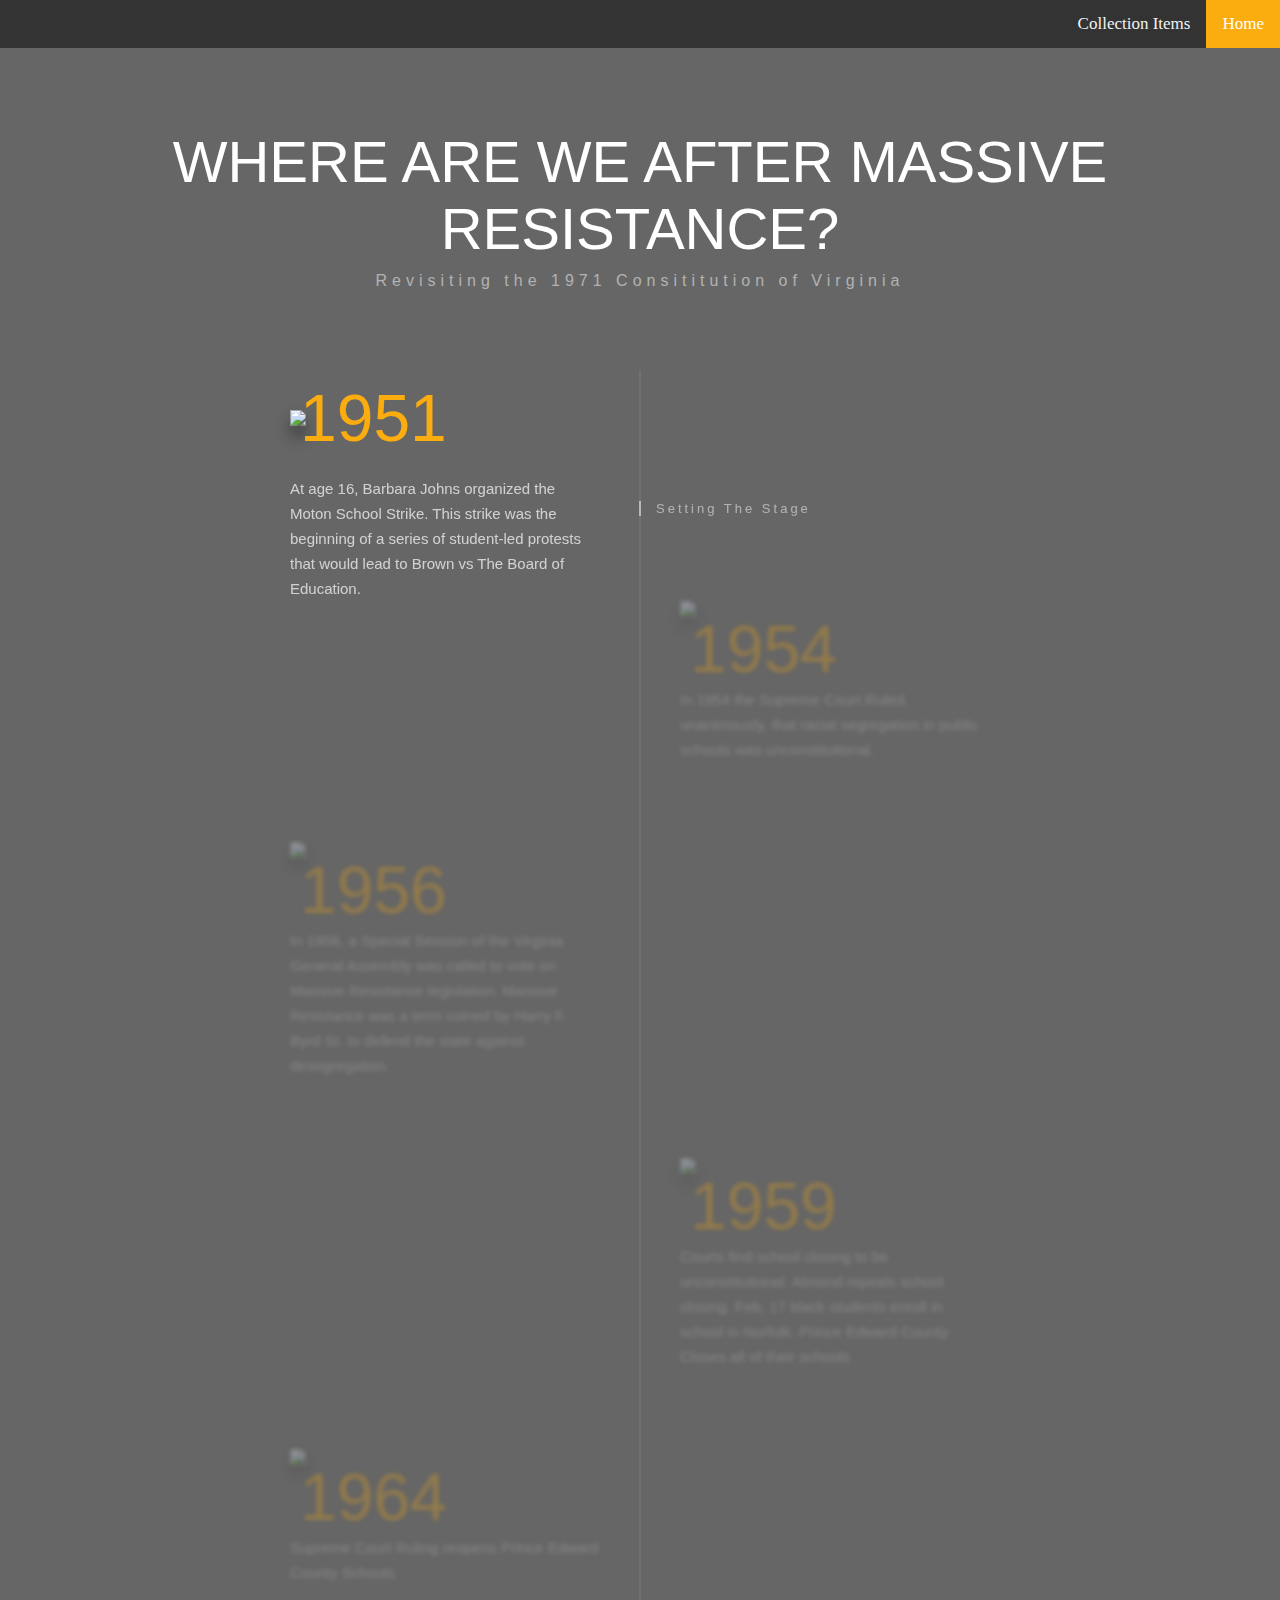
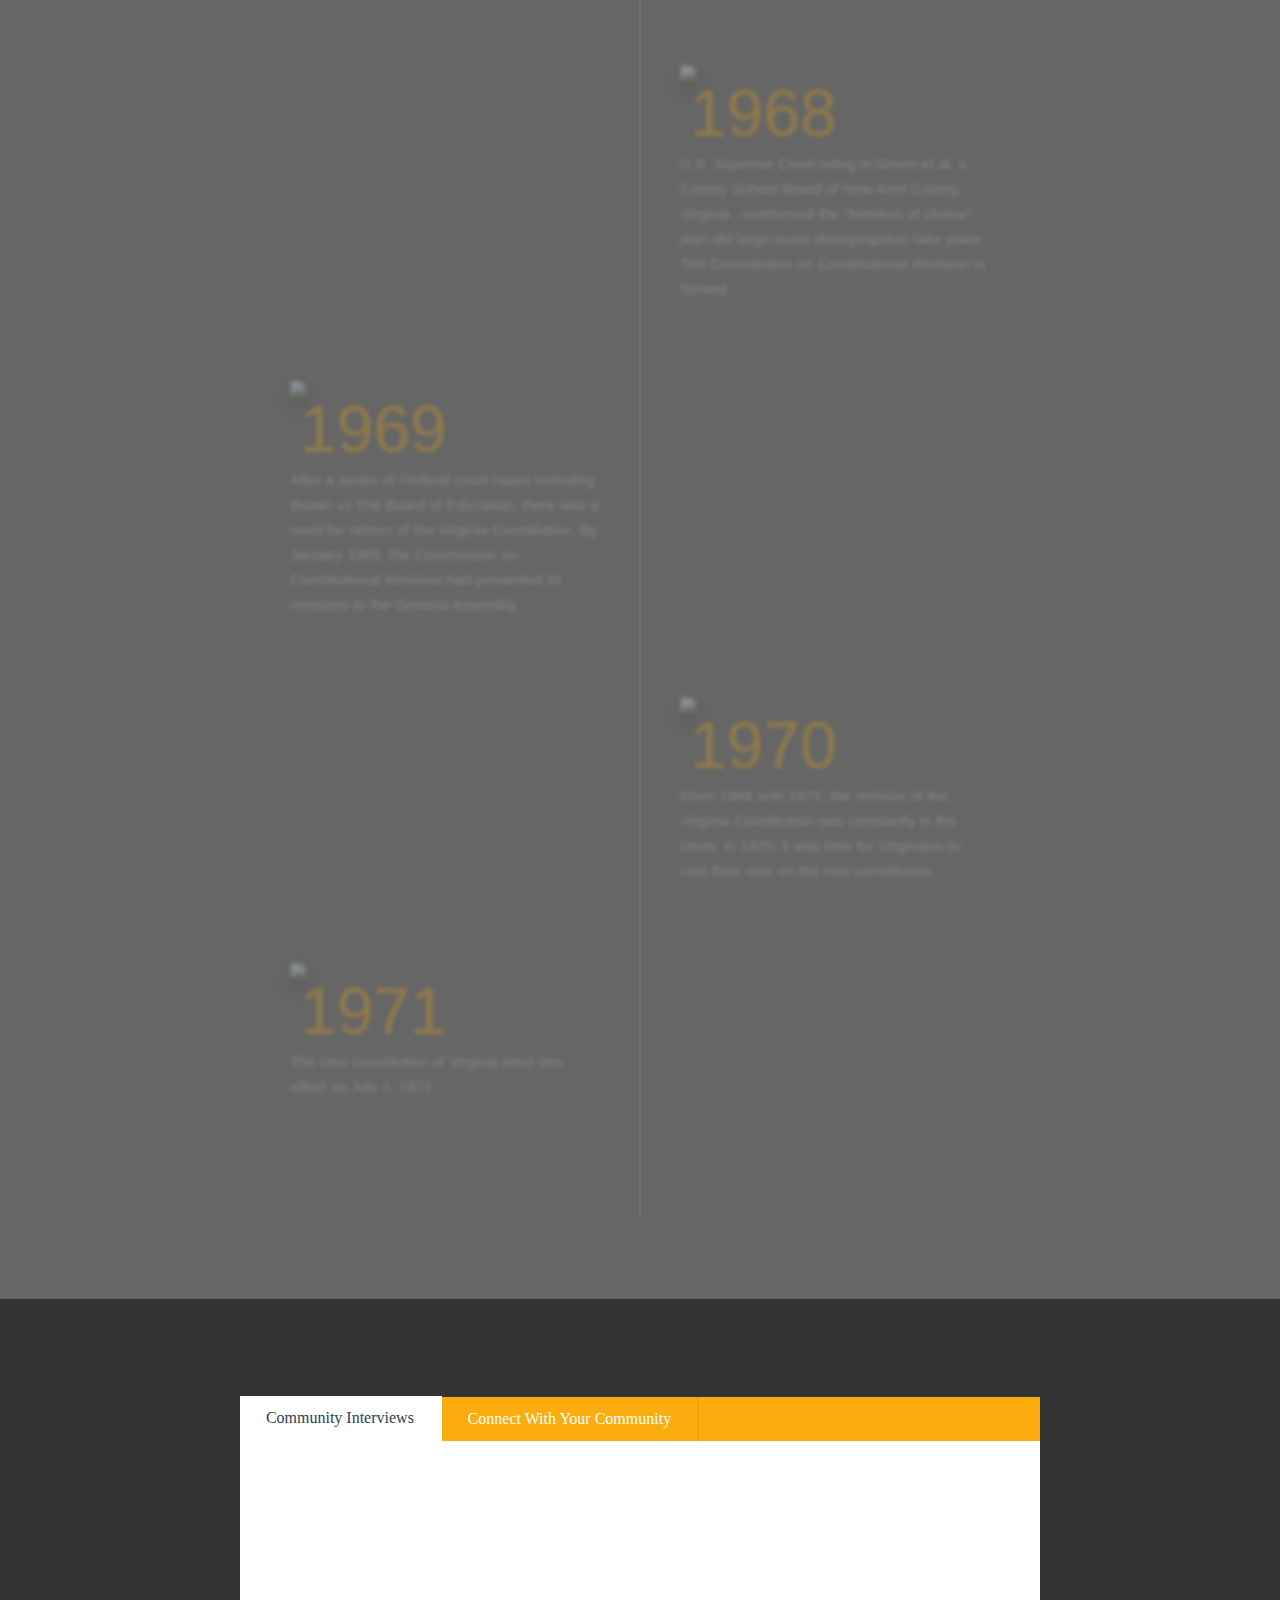
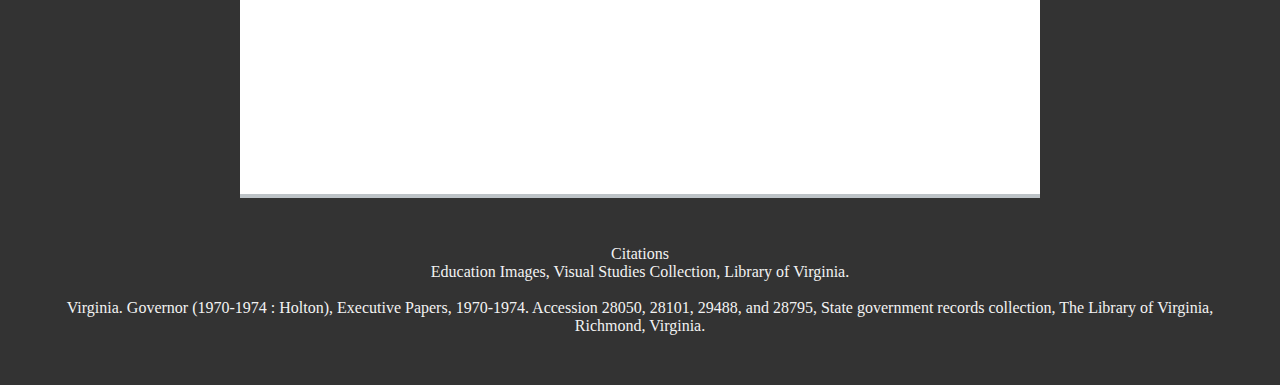
==== index.html @ eabf8236 "Add files via upload" ====
<!DOCTYPE html>
<html lang="en">
    <head>
        <meta charset="UTF-8">
        <meta name="viewport" content="width=device-width, intial-scale=1.0">
        <meta http-equiv="X-UA-Compatible" content="ie=edge">
        <title>AFTER MASSIVE RESISTANCE?</title>
        <link rel="stylesheet" href="style.css">
        <link rel="stylesheet" href="https://cdnjs.cloudflare.com/ajax/libs/font-awesome/4.7.0/css/font-awesome.min.css">
    </head>
    <body>
        <div class="website-container">
            <div class="main-header">
                    <a href="#home" class="active">Home</a>
                    <a href="pg2.html">Collection Items</a>
                    <a href="javascript:void(0);" class="icon" onclick="myFunction()">
                      <i class="fa fa-bars"></i>
                    </a>
                  </div>
            </div>
            <div class="section-two">
                <div class="timeline-container" id="timeline-1">
                <div class="timeline-header">
                  <h2 class="timeline-header__title">WHERE ARE WE AFTER MASSIVE RESISTANCE?</h2>
                  <h3 class="timeline-header__subtitle">Revisiting the 1971 Consititution of Virginia</h3>
                </div>
                <div class="timeline">
                  <div class="timeline-item" data-text="Setting The Stage">
                    <div class="timeline__content"><img class="timeline__img" src="/img/barbara.jpg" />
                      <h2 class="timeline__content-title">1951</h2>
                      <p class="timeline__content-desc">At age 16, Barbara Johns organized the Moton School Strike. This strike was the beginning of a series of student-led protests that would lead to Brown vs The Board of Education.</p>
                    </div>
                  </div>
                  <div class="timeline-item" data-text="Setting The Stage">
                    <div class="timeline__content"><img class="timeline__img" src="/img/Warren_Court_1953.jpg"/>
                      <h2 class="timeline__content-title">1954</h2>
                      <p class="timeline__content-desc">In 1954 the Supreme Court Ruled, unanimously, that racial segregation in public schools was unconstitutional.</p>
                    </div>
                  </div>
                  <div class="timeline-item" data-text="MASSIVE RESISTANCE">
                    <div class="timeline__content"><img class="timeline__img" src="/img/almond.png"/>
                      <h2 class="timeline__content-title">1956</h2>
                      <p class="timeline__content-desc">In 1956, a Special Session of the Virginia General Assembly was called to vote on Massive Resistance legislation. Massive Resistance was a term coined by Harry F. Byrd Sr. to defend the state against desegregation.</p>
                    </div>
                  </div>
                  <div class="timeline-item" data-text="Into Intergrataion">
                    <div class="timeline__content"><img class="timeline__img" src="img/norfolk2.png"/>
                      <h2 class="timeline__content-title">1959</h2>
                      <p class="timeline__content-desc">Courts find school closing to be unconstitutional. Almond repeals school closing. Feb, 17 black students enroll in school in Norfolk. Prince Edward County Closes all of their schools</p>
                    </div>
                  </div>
                  <div class="timeline-item" data-text="Into Intergrataion">
                    <div class="timeline__content"><img class="timeline__img" src="img/princeedward.png"/>
                      <h2 class="timeline__content-title">1964</h2>
                      <p class="timeline__content-desc">Supreme Court Ruling reopens Prince Edward County Schools</p>
                    </div>
                  </div>
                  <div class="timeline-item" data-text="The New Consititution">
                    <div class="timeline__content"><img class="timeline__img" src="img/students.png"/>
                      <h2 class="timeline__content-title">1968</h2>
                      <p class="timeline__content-desc">U.S. Supreme Court ruling in Green et al. v. County School Board of New Kent County, Virginia , overturned the “freedom of choice” plan did large-scale desegregation take place. The Commission on Constitutional Revision is formed</p>
                    </div>
                  </div>
                  <div class="timeline-item" data-text="The New Consititution">
                    <div class="timeline__content"><img class="timeline__img" src="/img/WP.png"/>
                      <h2 class="timeline__content-title">1969</h2>
                      <p class="timeline__content-desc">After a series of Federal court cases including Brown vs The Board of Education, there was a need for reform of the Virginia Constitution. By January 1969, the Commission on Constitutional Revision had presented its revisions to the General Assembly.</p>
                    </div>
                  </div>
                  <div class="timeline-item" data-text="The Votes are Cast">
                    <div class="timeline__content"><img class="timeline__img" src="/img/voteyes.png"/>
                      <h2 class="timeline__content-title">1970</h2>
                      <p class="timeline__content-desc">From 1968 until 1971, the revision of the Virginia Constitution was constantly in the news. In 1970, it was time for Virginians to cast their vote on the new constitution.</p>
                    </div>
                  </div>
                  <div class="timeline-item" data-text="After the Vote">
                    <div class="timeline__content"><img class="timeline__img" src="img/constitution.png"/>
                      <h2 class="timeline__content-title">1971</h2>
                      <p class="timeline__content-desc">The new constitution of Virginia went into effect on July 1, 1971</p>
                    </div>
                  </div>
                
                </div>
              </div>
            <script src="https://cdnjs.cloudflare.com/ajax/libs/jquery/3.1.0/jquery.min.js"></script>
            <script>
               
               (function($) {
             $.fn.timeline = function() {
               var selectors = {
                 id: $(this),
                 item: $(this).find(".timeline-item"),
                 activeClass: "timeline-item--active",
                 img: ".timeline__img"
               };
               selectors.item.eq(0).addClass(selectors.activeClass);
               selectors.id.css(
                 "background-image",
                 "url(" +
                   selectors.item
                     .first()
                     .find(selectors.img)
                     .attr("src") +
                   ")"
               );
               var itemLength = selectors.item.length;
               $(window).scroll(function() {
                 var max, min;
                 var pos = $(this).scrollTop();
                 selectors.item.each(function(i) {
                   min = $(this).offset().top;
                   max = $(this).height() + $(this).offset().top;
                   var that = $(this);
                   if (i == itemLength - 2 && pos > min + $(this).height() / 2) {
                     selectors.item.removeClass(selectors.activeClass);
                     selectors.id.css(
                       "background-image",
                       "url(" +
                         selectors.item
                           .last()
                           .find(selectors.img)
                           .attr("src") +
                         ")"
                     );
                     selectors.item.last().addClass(selectors.activeClass);
                   } else if (pos <= max - 40 && pos >= min) {
                     selectors.id.css(
                       "background-image",
                       "url(" +
                         $(this)
                           .find(selectors.img)
                           .attr("src") +
                         ")"
                     );
                     selectors.item.removeClass(selectors.activeClass);
                     $(this).addClass(selectors.activeClass);
                   }
                 });
               });
             };
           })(jQuery);
           
           $("#timeline-1").timeline();
           
               </script>    
               </div>
            <div class="section-three">
                <div class="wrapper">
  <div class="tabs">
    <div class="tab">
      <input type="radio" name="css-tabs" id="tab-1" checked class="tab-switch">
      <label for="tab-1" class="tab-label">Community Interviews</label>
      <div class="tab-content">
        <center><iframe width="560" height="315" src="https://www.youtube.com/embed/videoseries?list=PLMBxwRsuTIgj74UMBHZ-29OamJFVn3jY2" title="YouTube video player" frameborder="0" allow="accelerometer; autoplay; clipboard-write; encrypted-media; gyroscope; picture-in-picture" allowfullscreen></iframe></center>
      </div>
    </div>
    <div class="tab">
      <input type="radio" name="css-tabs" id="tab-2" class="tab-switch">
      <label for="tab-2" class="tab-label">Connect With Your Community</label>
      <div class="tab-content">Keep the conversation going and connect with thought leaders in your community. Below is the list of questions asked to community members as part of the interview process. </br>
      </br>
        <ul>
          <li>Can you speak to how limited the environmental protections in the constitution are?</li>
          <li>Do you think the Virginia Government lives up to the environmental standards that the constitution set?</li>
          <li>What additional protections would you like to see in the constitution of Virginia?</li>
          <li>What kind of work has you or your organization done to enact change around environmental protections?</li>
          <li>The 1971 Constitution of Virginia has one of the most robust educational sections in the country. Do you think</li>
          <li>this section of the constitution has stood the test of time?</li>
          <li>There are people who believe that schools in Virginia are still not equal due to disparities in funding and SOL</li>
          <li>scores. What do you believe this the result of?</li>
          <li>In since 2021 there have been attempts to repeal the Marshall-Newman Amendment, the amendment that bans same-sex marriage, and replace it with more inclusive language. How will this inclusive language benefit the LGBT community?</li>
          <li>Besides same-sex marriage, the use of gendered terms and pronouns in the constitution is male dominated. How would you reform this issue?</li>
          <li>What additional protections for LGBT individuals would you like to see in the constitution?</li>
        </ul>
      </div>
    </div>
</div>
            </div>
            <center>Citations</center>
            <center><p>Education Images, Visual Studies Collection, Library of Virginia. </p> </br> <p>Virginia. Governor (1970-1974 : Holton), Executive Papers, 1970-1974. Accession 28050, 28101, 29488, and 28795, State government records collection, The Library of Virginia, Richmond, Virginia. </p></center>
        </div>
    </body>
</html>
---- style.css ----
.main-header {
    background-color: #333;
    overflow: hidden;
  }
  
  .main-header a {
    float: right;
    display: block;
    color: #f2f2f2;
    text-align: center;
    padding: 14px 16px;
    text-decoration: none;
    font-size: 17px;
  }
  

  .main-header a:hover {
    background-color: #ddd;
    color: black;
  }
  

  .main-header a.active {
    background-color: #fbac0e;
    color: white;
  }
  
 
  .main-header .icon {
    display: none;
  } 

 @media screen and (max-width: 600px) {
    .main-header a:not(:first-child) {display: none;}
    .main-header a.icon {
      float: right;
      display: block;
    }
  }
  
  @media screen and (max-width: 600px) {
    .main-header.responsive {position: relative;}
    .main-header.responsive a.icon {
      position: absolute;
      right: 0;
      top: 0;
    }
    .main-header.responsive a {
      float: none;
      display: block;
      text-align: left;
    }
  } 
.section-three {
  padding: 50px;
  background-color: #333;
  color:#f2f2f2;
}
.quote{
  padding: 50px;
  background-color: #333;
  color:#f2f2f2;
  position:absolute;
  width: 100%;
  bottom:0%;
}
*{
    margin: 0;
    padding: 0;
}
.timeline {
  display: flex;
  margin: 0 auto;
  flex-wrap: wrap;
  flex-direction: column;
  max-width: 700px;
  position: relative;
}
.timeline__content-title {
  font-weight: normal;
  font-size: 66px;
  margin: -10px 0 0 0;
  transition: 0.4s;
  padding: 0 10px;
  box-sizing: border-box;
  font-family: 'Oswald', sans-serif;
  color: #fbac0e;
}
.timeline__content-desc {
  margin: 0;
  font-size: 15px;
  box-sizing: border-box;
  color: rgba(255, 255, 255, .7);
  font-family: 'Roboto Condensed', sans-serif;
  font-weight: normal;
  line-height: 25px;
}
.timeline:before {
  position: absolute;
  left: 50%;
  width: 2px;
  height: 100%;
  margin-left: -1px;
  content: "";
  background: rgba(255, 255, 255, .07);
}
@media only screen and (max-width: 767px) {
  .timeline:before {
    left: 40px;
  }
}
.timeline-item {
  padding: 40px 0;
  opacity: 0.3;
  filter: blur(2px);
  transition: 0.5s;
  box-sizing: border-box;
  width: calc(50% - 40px);
  display: flex;
  position: relative;
  transform: translateY(-80px);
}
.timeline-item:before {
  content: attr(data-text);
  letter-spacing: 3px;
  width: 100%;
  position: absolute;
  color: rgba(255, 255, 255, .5);
  font-size: 13px;
  font-family: 'Pathway Gothic One', sans-serif;
  border-left: 2px solid rgba(255, 255, 255, .5);
  top: 70%;
  margin-top: -5px;
  padding-left: 15px;
  opacity: 0;
  right: calc(-100% - 56px);
}
.timeline-item:nth-child(even) {
  align-self: flex-end;
}
.timeline-item:nth-child(even):before {
  right: auto;
  text-align: right;
  left: calc(-100% - 56px);
  padding-left: 0;
  border-left: none;
  border-right: 2px solid rgba(255, 255, 255, .5);
  padding-right: 15px;
}
.timeline-item--active {
  opacity: 1;
  transform: translateY(0);
  filter: blur(0px);
}
.timeline-item--active:before {
  top: 50%;
  transition: 0.3s all 0.2s;
  opacity: 1;
}
.timeline-item--active .timeline__content-title {
  margin: -50px 0 20px 0;
}
@media only screen and (max-width: 767px) {
  .timeline-item {
    align-self: baseline !important;
    width: 100%;
    padding: 0 30px 150px 80px;
  }
  .timeline-item:before {
    left: 10px !important;
    padding: 0 !important;
    top: 50px;
    text-align: center !important;
    width: 60px;
    border: none !important;
  }
  .timeline-item:last-child {
    padding-bottom: 40px;
  }
}
.timeline__img {
  max-width: 100%;
  box-shadow: 0 10px 15px rgba(0, 0, 0, .4);
}
.timeline-container {
  width: 100%;
  position: relative;
  padding: 80px 0;
  transition: 0.3s ease 0s;
  background-attachment: fixed;
  background-size: cover;
}
.timeline-container:before {
  position: absolute;
  left: 0;
  top: 0;
  width: 100%;
  height: 100%;
 background: rgba(0,0,0,0.6);
  content: "";
}
.timeline-header {
  width: 100%;
  text-align: center;
  margin-bottom: 80px;
  position: relative;
}
.timeline-header__title {
  color: #fff;
  font-size: 58px;
  font-family: 'Oswald', sans-serif;
  font-weight: normal;
  margin: 0;
}
.timeline-header__subtitle {
  color: rgba(255, 255, 255, .5);
  font-family: 'Pathway Gothic One', sans-serif;
  font-size: 16px;
  letter-spacing: 5px;
  margin: 10px 0 0 0;
  font-weight: normal;
}
.demo-footer {
  padding: 60px 0;
  text-align: center;
}
.demo-footer a {
  color: #999;
  display: inline-block;
  font-family: Cardo;
}
* {
  box-sizing: border-box;
}

.wrapper {
  max-width: 50rem;
  width: 100%;
  margin: 0 auto;
}
.tabs {
  position: relative;
  margin: 3rem 0;
  background: #fbac0e;
  height: 25rem;
}
.tabs::before,
.tabs::after {
  content: "";
  display: table;
}
.tabs::after {
  clear: both;
}
.tab {
  float: left;
}
.tab-switch {
  display: none;
}
.tab-label {
  position: relative;
  display: block;
  line-height: 2.75em;
  height: 3em;
  padding: 0 1.618em;
  background: #fbac0e;
  border-right: 0.125rem solid #F1A204;
  color: #fff;
  cursor: pointer;
  top: 0;
  transition: all 0.25s;
}
.tab-label:hover {
  top: -0.25rem;
  transition: top 0.25s;
}
.tab-content {
  height: 22.3rem;
  width: 50rem;
  position: absolute;
  z-index: 1;
  top: 2.75em;
  left: 0;
  padding: 1.618rem;
  background: #fff;
  color: #2c3e50;
  border-bottom: 0.25rem solid #bdc3c7;
  opacity: 0;
  transition: all 0.35s;
}
.tab-switch:checked + .tab-label {
  background: #fff;
  color: #2c3e50;
  border-bottom: 0;
  border-right: 0.125rem solid #fff;
  transition: all 0.35s;
  z-index: 1;
  top: -0.0625rem;
}
.tab-switch:checked + label + .tab-content {
  z-index: 2;
  opacity: 1;
  transition: all 0.35s;
}
.row {
  display: flex;
  flex-wrap: wrap;
  padding: 0 4px;
}

/* Create four equal columns that sits next to each other */
.column {
  flex: 25%;
  max-width: 25%;
  padding: 0 4px;
}

.column img {
  margin-top: 8px;
  vertical-align: middle;
  width: 100%;
}

/* Responsive layout - makes a two column-layout instead of four columns */
@media screen and (max-width: 800px) {
  .column {
    flex: 50%;
    max-width: 50%;
  }
}

/* Responsive layout - makes the two columns stack on top of each other instead of next to each other */
@media screen and (max-width: 600px) {
  .column {
    flex: 100%;
    max-width: 100%;
  }
}

 /* Container holding the image and the text */
 .container {
  position: relative;
}

/* Bottom right text */
.text-block {
  position: absolute;
  bottom: 20px;
  right: 20px;
  background-color: black;
  color: white;
  padding-left: 20px;
  padding-right: 20px;
}
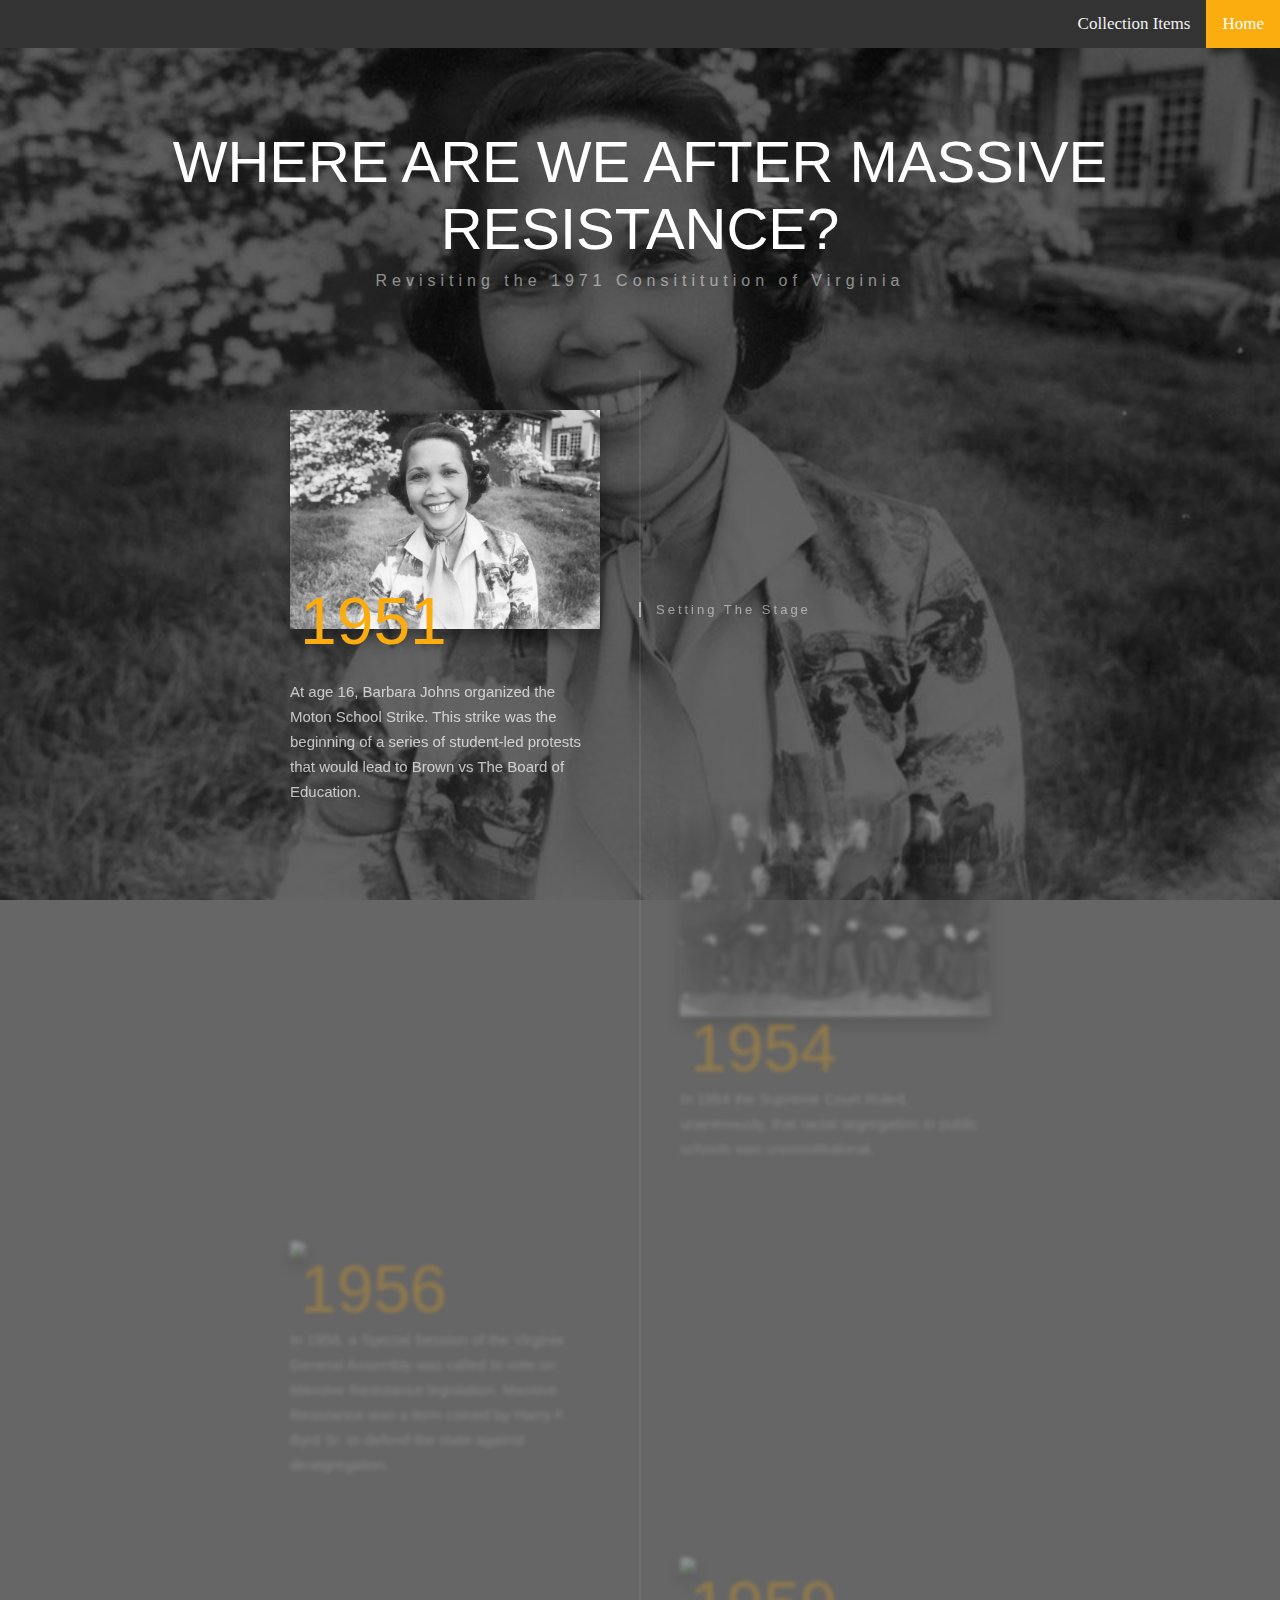
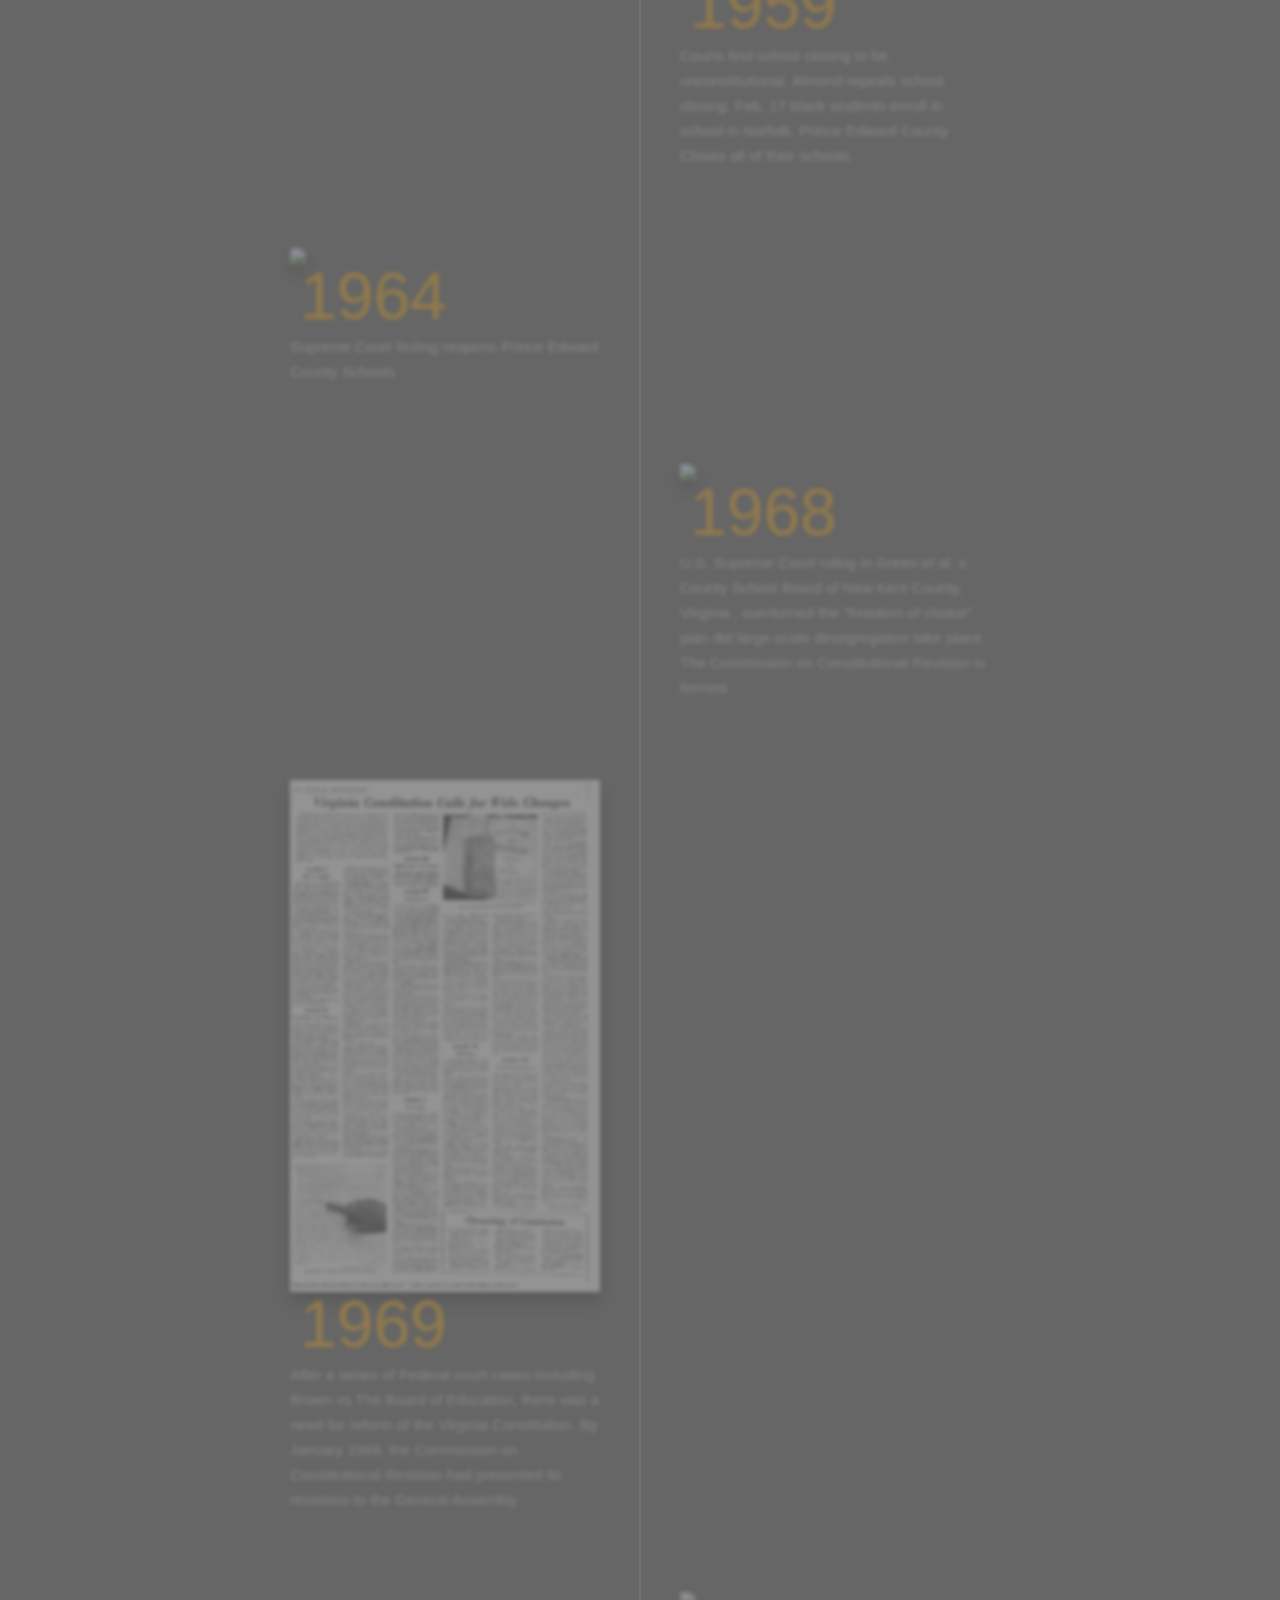
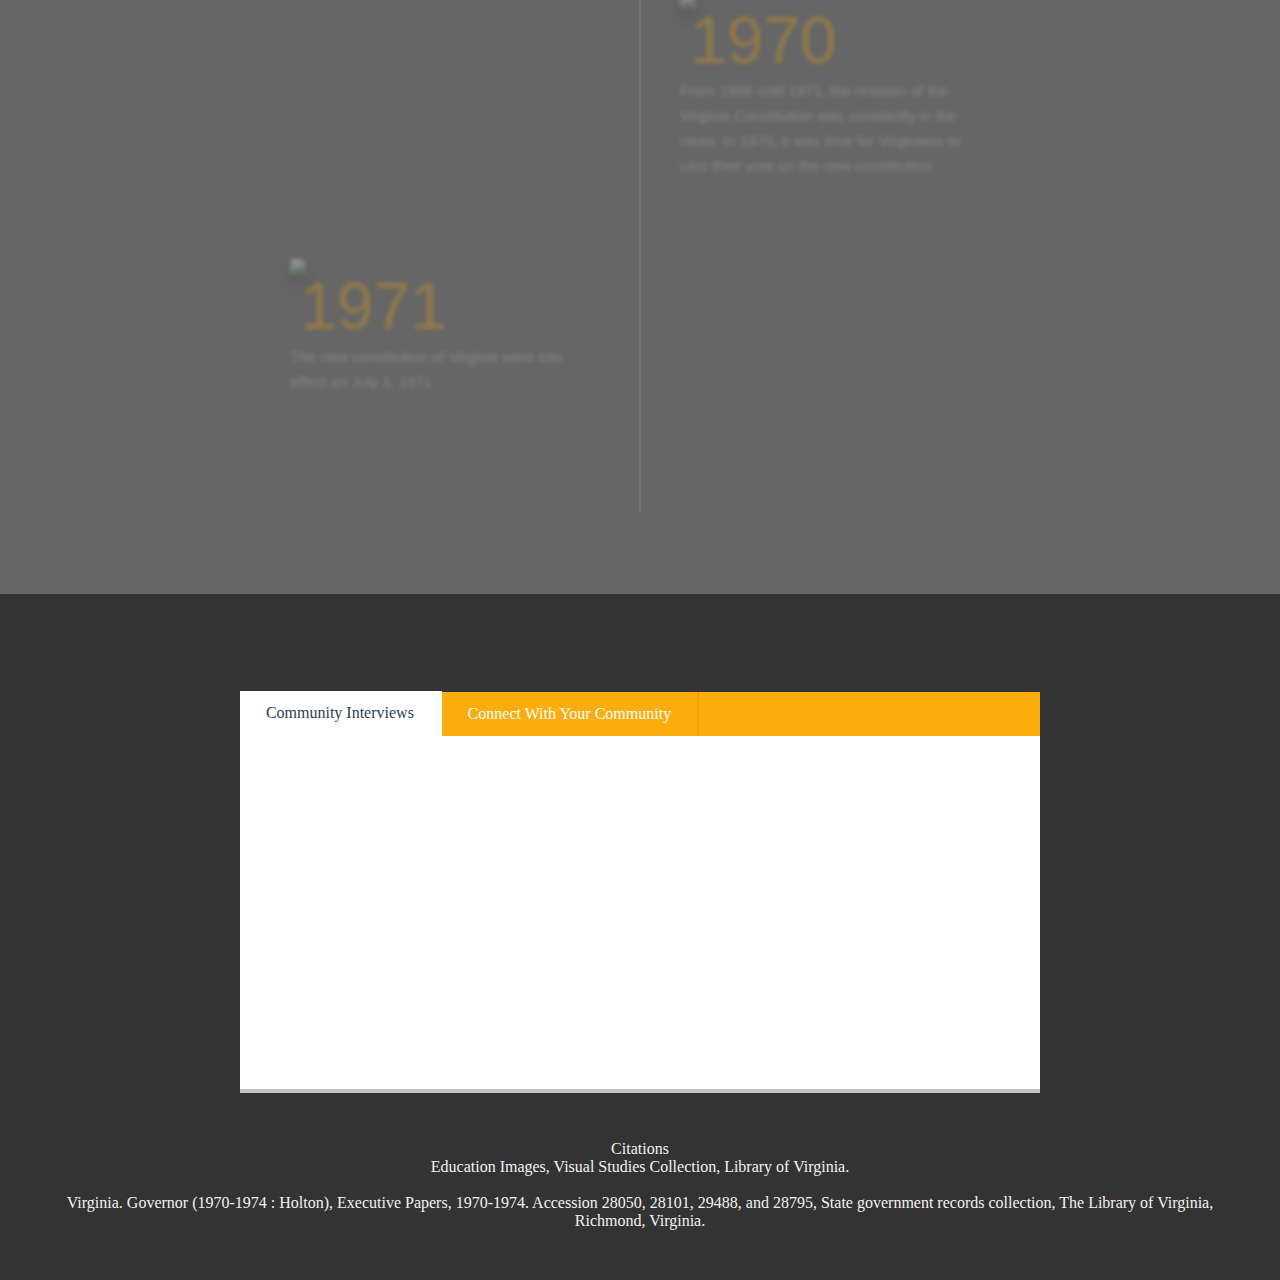
==== commit 865d7251: "Update index.html" ====
--- a/index.html
+++ b/index.html
@@ -26,19 +26,19 @@
                 </div>
                 <div class="timeline">
                   <div class="timeline-item" data-text="Setting The Stage">
-                    <div class="timeline__content"><img class="timeline__img" src="/img/barbara.jpg" />
+                    <div class="timeline__content"><img class="timeline__img" src="img/barbara.jpg" />
                       <h2 class="timeline__content-title">1951</h2>
                       <p class="timeline__content-desc">At age 16, Barbara Johns organized the Moton School Strike. This strike was the beginning of a series of student-led protests that would lead to Brown vs The Board of Education.</p>
                     </div>
                   </div>
                   <div class="timeline-item" data-text="Setting The Stage">
-                    <div class="timeline__content"><img class="timeline__img" src="/img/Warren_Court_1953.jpg"/>
+                    <div class="timeline__content"><img class="timeline__img" src="img/Warren_Court_1953.jpg"/>
                       <h2 class="timeline__content-title">1954</h2>
                       <p class="timeline__content-desc">In 1954 the Supreme Court Ruled, unanimously, that racial segregation in public schools was unconstitutional.</p>
                     </div>
                   </div>
                   <div class="timeline-item" data-text="MASSIVE RESISTANCE">
-                    <div class="timeline__content"><img class="timeline__img" src="/img/almond.png"/>
+                    <div class="timeline__content"><img class="timeline__img" src="img/almond.png"/>
                       <h2 class="timeline__content-title">1956</h2>
                       <p class="timeline__content-desc">In 1956, a Special Session of the Virginia General Assembly was called to vote on Massive Resistance legislation. Massive Resistance was a term coined by Harry F. Byrd Sr. to defend the state against desegregation.</p>
                     </div>
@@ -62,13 +62,13 @@
                     </div>
                   </div>
                   <div class="timeline-item" data-text="The New Consititution">
-                    <div class="timeline__content"><img class="timeline__img" src="/img/WP.png"/>
+                    <div class="timeline__content"><img class="timeline__img" src="img/WP.png"/>
                       <h2 class="timeline__content-title">1969</h2>
                       <p class="timeline__content-desc">After a series of Federal court cases including Brown vs The Board of Education, there was a need for reform of the Virginia Constitution. By January 1969, the Commission on Constitutional Revision had presented its revisions to the General Assembly.</p>
                     </div>
                   </div>
                   <div class="timeline-item" data-text="The Votes are Cast">
-                    <div class="timeline__content"><img class="timeline__img" src="/img/voteyes.png"/>
+                    <div class="timeline__content"><img class="timeline__img" src="img/voteyes.png"/>
                       <h2 class="timeline__content-title">1970</h2>
                       <p class="timeline__content-desc">From 1968 until 1971, the revision of the Virginia Constitution was constantly in the news. In 1970, it was time for Virginians to cast their vote on the new constitution.</p>
                     </div>
@@ -180,4 +180,4 @@
             <center><p>Education Images, Visual Studies Collection, Library of Virginia. </p> </br> <p>Virginia. Governor (1970-1974 : Holton), Executive Papers, 1970-1974. Accession 28050, 28101, 29488, and 28795, State government records collection, The Library of Virginia, Richmond, Virginia. </p></center>
         </div>
     </body>
-</html>+</html>
